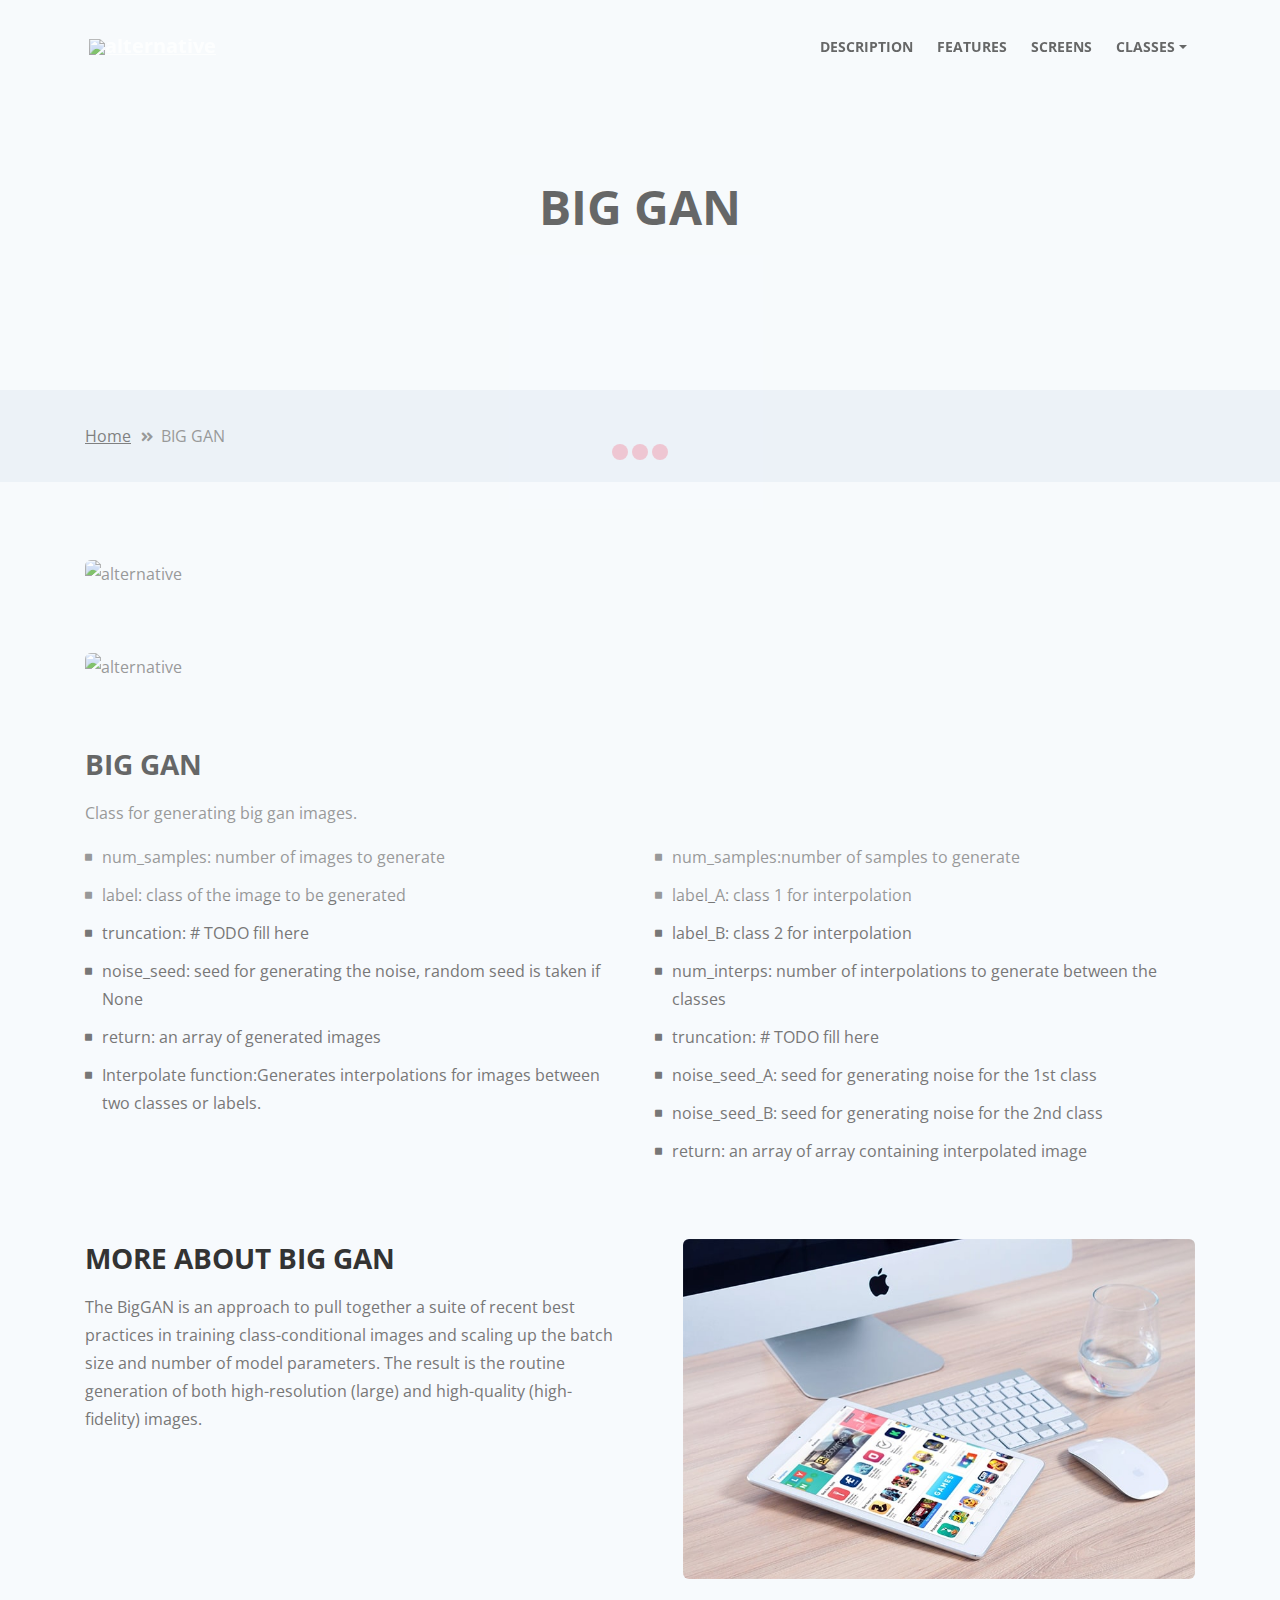
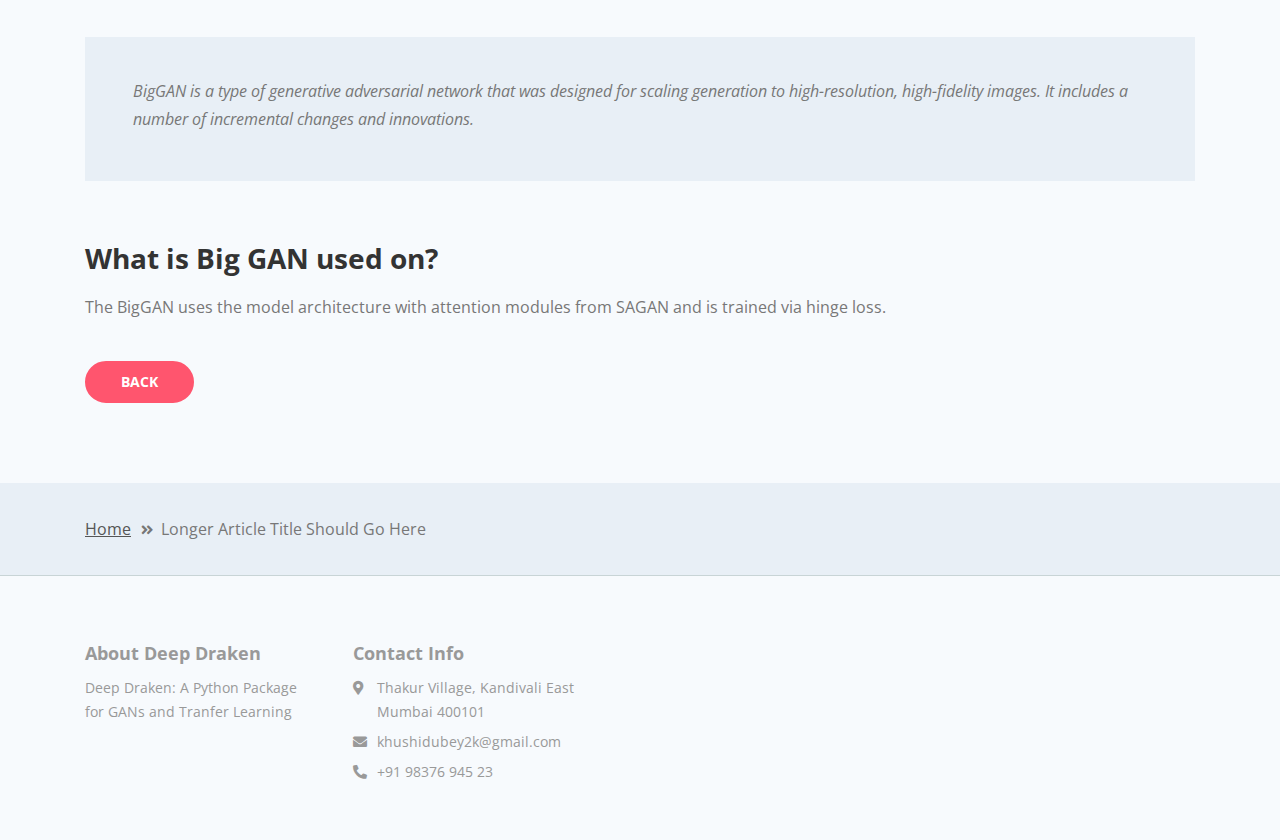
==== BIG GAN.html @ 8680c96c "Add files via upload" ====
<!DOCTYPE html>
<html lang="en">
<head>
    <meta charset="utf-8">
    <meta name="viewport" content="width=device-width, initial-scale=1, shrink-to-fit=no">
    
    <!-- SEO Meta Tags -->
    <meta name="description" content="Sync is a landing page HTML template built with Bootstrap 4 for presenting mobile apps to the online audience and for getting visitors to become users.">
    <meta name="author" content="Inovatik">

    <!-- OG Meta Tags to improve the way the post looks when you share the page on LinkedIn, Facebook, Google+ -->
	<meta property="og:site_name" content="" /> <!-- website name -->
	<meta property="og:site" content="" /> <!-- website link -->
	<meta property="og:title" content=""/> <!-- title shown in the actual shared post -->
	<meta property="og:description" content="" /> <!-- description shown in the actual shared post -->
	<meta property="og:image" content="" /> <!-- image link, make sure it's jpg -->
	<meta property="og:url" content="" /> <!-- where do you want your post to link to -->
	<meta property="og:type" content="article" />

    <!-- Webpage Title -->
    <title>BIG GAN</title>
    
    <!-- Styles -->
    <link href="https://fonts.googleapis.com/css?family=Open+Sans:400,400i,700&display=swap&subset=latin-ext" rel="stylesheet">
    <link href="css/bootstrap.css" rel="stylesheet">
    <link href="css/fontawesome-all.css" rel="stylesheet">
    <link href="css/swiper.css" rel="stylesheet">
	<link href="css/magnific-popup.css" rel="stylesheet">
    <link href="css/styles.css" rel="stylesheet">
	
	<!-- Favicon  -->
    <link rel="icon" href="images/favicon.png">
</head>
<body data-spy="scroll" data-target=".fixed-top">
    
    <!-- Preloader -->
	<div class="spinner-wrapper">
        <div class="spinner">
            <div class="bounce1"></div>
            <div class="bounce2"></div>
            <div class="bounce3"></div>
        </div>
    </div>
    <!-- end of preloader -->
    

    <!-- Navigation -->
    <nav class="navbar navbar-expand-lg navbar-dark navbar-custom fixed-top">
        <div class="container">
            <!-- Text Logo - Use this if you don't have a graphic logo -->
            <!-- <a class="navbar-brand logo-text page-scroll" href="index.html">Sync</a> -->

            <!-- Image Logo -->
            <a class="navbar-brand logo-image" href="index.html"><img src="C:\Users\Khushi Dubey\OneDrive\Desktop\DOCUMENTATION WEBSITE SAMPLE 1\images\logo.jpg" alt="alternative"></a> 
            
            <!-- Mobile Menu Toggle Button -->
            <button class="navbar-toggler" type="button" data-toggle="collapse" data-target="#navbarsExampleDefault" aria-controls="navbarsExampleDefault" aria-expanded="false" aria-label="Toggle navigation">
                <span class="navbar-toggler-awesome fas fa-bars"></span>
                <span class="navbar-toggler-awesome fas fa-times"></span>
            </button>
            <!-- end of mobile menu toggle button -->

            <div class="collapse navbar-collapse" id="navbarsExampleDefault">
                <ul class="navbar-nav ml-auto">
                    <li class="nav-item">
                        <a class="nav-link page-scroll" href="index.html#description">DESCRIPTION <span class="sr-only">(current)</span></a>
                    </li>
                    <li class="nav-item">
                        <a class="nav-link page-scroll" href="index.html#features">FEATURES</a>
                    </li>
                    <li class="nav-item">
                        <a class="nav-link page-scroll" href="index.html#screens">SCREENS</a>
                    </li>

                    <!-- Dropdown Menu -->          
                    <li class="nav-item dropdown">
                        <a class="nav-link dropdown-toggle page-scroll" id="navbarDropdown" role="button" aria-haspopup="true" aria-expanded="false">CLASSES</a>
                        <div class="dropdown-menu" aria-labelledby="navbarDropdown">
                             <a class="dropdown-item" href="BIG GAN.HTML"><span class="item-text">Big GAN </span></a>
                            <a class="dropdown-item" href="COMPARE GAN.html"><span class="item-text">Compare GAN </span></a>
                        
                            <a class="dropdown-item" href="DC GAN.html"><span class="item-text">DC GAN</span></a>
                            <div class="dropdown-divider"></div>
                            <div class="dropdown-divider"></div>
                           
                        </div>
                    </li>
                    <!-- end of dropdown menu -->

                </ul>
                
            </div>
        </div> <!-- end of container -->
    </nav> <!-- end of navbar -->
    <!-- end of navigation -->


    <!-- Header -->
    <header id="header" class="ex-header">
        <div class="container">
            <div class="row">
                <div class="col-md-12">
                    <h1>BIG GAN</h1>
                </div> <!-- end of col -->
            </div> <!-- end of row -->
        </div> <!-- end of container -->
    </header> <!-- end of ex-header -->
    <!-- end of header -->


    <!-- Breadcrumbs -->
    <div class="ex-basic-1">
        <div class="container">
            <div class="row">
                <div class="col-lg-12">
                    <div class="breadcrumbs">
                        <a href="index.html">Home</a><i class="fa fa-angle-double-right"></i><span>BIG GAN</span>
                    </div> <!-- end of breadcrumbs -->
                </div> <!-- end of col -->
            </div> <!-- end of row -->
        </div> <!-- end of container -->
    </div> <!-- end of ex-basic-1 -->
    <!-- end of breadcrumbs -->


    <!-- Privacy Content -->
    <div class="ex-basic-2">
        <div class="container">
            <div class="row">
                <div class="col-lg-12">
                    <div class="image-container-large">
                        <img class="img-fluid" src="C:\Users\Khushi Dubey\OneDrive\Desktop\DOCUMENTATION WEBSITE SAMPLE 1\images\BIG GAN SS 1.JPG" alt="alternative">
                    </div> <!-- end of image-container-large -->

                    <div class="image-container-large">
                        <img class="img-fluid" src="C:\Users\Khushi Dubey\OneDrive\Desktop\DOCUMENTATION WEBSITE SAMPLE 1\images\BIG GAN SS 2.JPG" alt="alternative">
                    </div> <!-- end of image-container-large -->

                    <div class="text-container">
                        <h3>BIG GAN</h3>
                        <p>Class for generating big gan images.</p>
                        
                        <div class="row">
                            <div class="col-md-6">
                                <ul class="list-unstyled li-space-lg">
                                    <li class="media">
                                        <i class="fas fa-square"></i>
                                        <div class="media-body">num_samples: number of images to generate</div>
                                    </li>
                                    <li class="media">
                                        <i class="fas fa-square"></i>
                                        <div class="media-body">label: class of the image to be generated</div>
                                    </li>
                                    <li class="media">
                                        <i class="fas fa-square"></i>
                                        <div class="media-body">truncation: # TODO fill here
</div>
                                    </li>
                                    <li class="media">
                                        <i class="fas fa-square"></i>
                                        <div class="media-body">noise_seed: seed for generating the noise, random seed is taken if None
</div>
                                    </li>
                                    <li class="media">
                                        <i class="fas fa-square"></i>
                                        <div class="media-body">return: an array of generated images
</div>
                                    </li>
                                    <li class="media">
                                        <i class="fas fa-square"></i>
                                        <div class="media-body">Interpolate function:Generates interpolations for images between two classes or labels.

</div>
                                    </li>
                                </ul>
                            </div> <!-- end of col -->

                            <div class="col-md-6">
                                <ul class="list-unstyled li-space-lg">
                                    <li class="media">
                                        <i class="fas fa-square"></i>
                                        <div class="media-body">num_samples:number of samples to generate
</div>
                                    </li>
                                    <li class="media">
                                        <i class="fas fa-square"></i>
                                        <div class="media-body">label_A: class 1 for interpolation</div>
                                    </li>
                                    <li class="media">
                                        <i class="fas fa-square"></i>
                                        <div class="media-body">label_B: class 2 for interpolation</div>
                                    </li>
                                    <li class="media">
                                        <i class="fas fa-square"></i>
                                        <div class="media-body">num_interps: number of interpolations to generate between the classes</div>
                                    </li>
                                    <li class="media">
                                        <i class="fas fa-square"></i>
                                        <div class="media-body">truncation: # TODO fill here</div>
                                    </li>

                                    <li class="media">
                                        <i class="fas fa-square"></i>
                                        <div class="media-body">noise_seed_A: seed for generating noise for the 1st class</div>
                                    </li>

                                    <li class="media">
                                        <i class="fas fa-square"></i>
                                        <div class="media-body">noise_seed_B: seed for generating noise for the 2nd class</div>
                                    </li>

                                    <li class="media">
                                        <i class="fas fa-square"></i>
                                        <div class="media-body">return: an array of array containing interpolated image
</div>
                                    </li>



                                </ul>
                            </div> <!-- end of col -->
                        </div> <!-- end of row -->
                    </div> <!-- end of text-container-->
                    
                    <div class="text-container">
                        <div class="row">
                            <div class="col-md-6">
                                <h3>MORE ABOUT BIG GAN</h3>
                                <p>The BigGAN is an approach to pull together a suite of recent best practices in training class-conditional images and scaling up the batch size and number of model parameters. The result is the routine generation of both high-resolution (large) and high-quality (high-fidelity) images.</p>
                                
                            </div> <!-- end of col -->
                            <div class="col-md-6">
                                <div class="image-container-small">
                                    <img class="img-fluid" src="images/article-details-small.jpg" alt="alternative">
                                </div> <!-- end of image-container-small -->
                            </div> <!-- end of col -->
                        </div> <!-- end of row -->
                    </div> <!-- end of text-container -->

                    <div class="text-container dark">
                        <p class="testimonial-text">BigGAN is a type of generative adversarial network that was designed for scaling generation to high-resolution, high-fidelity images. It includes a number of incremental changes and innovations.</p>
                    </div> <!-- end of text container -->

                    <div class="text-container last">
                        <h3>What is Big GAN used on?</h3>
					    <p>The BigGAN uses the model architecture with attention modules from SAGAN and is trained via hinge loss.</p>
                    </div> <!-- end of text-container -->
                    <a class="btn-solid-reg" href="index.html">BACK</a>
                </div> <!-- end of col-->
            </div> <!-- end of row -->
        </div> <!-- end of container -->
    </div> <!-- end of ex-basic-2 -->
    <!-- end of privacy content -->


    <!-- Breadcrumbs -->
    <div class="ex-basic-1">
        <div class="container">
            <div class="row">
                <div class="col-lg-12">
                    <div class="breadcrumbs">
                        <a href="index.html">Home</a><i class="fa fa-angle-double-right"></i><span>Longer Article Title Should Go Here</span>
                    </div> <!-- end of breadcrumbs -->
                </div> <!-- end of col -->
            </div> <!-- end of row -->
        </div> <!-- end of container -->
    </div> <!-- end of ex-basic-1 -->
    <!-- end of breadcrumbs -->

    
<!-- Footer -->
    <div class="footer">
        <div class="container">
            <div class="row">
                <div class="col-lg-12">
                    <div class="footer-col first">
                        <h5>About Deep Draken</h5>
                        <p class="p-small">Deep Draken: A Python Package for GANs and Tranfer Learning</p>
                    </div> <!-- end of footer-col -->
                    <div class="footer-col second">
                        <h5>Contact Info</h5>
                        <ul class="list-unstyled li-space-lg p-small">
                            <li class="media">
                                <i class="fas fa-map-marker-alt"></i>
                                <div class="media-body">Thakur Village, Kandivali East Mumbai 400101</div>
                            </li>
                            <li class="media">
                                <i class="fas fa-envelope"></i>
                                <div class="media-body"><a href="#your-link">khushidubey2k@gmail.com</a></div>
                            </li>
                            <li class="media">
                                <i class="fas fa-phone-alt"></i>
                                <div class="media-body"><a href="#your-link">+91 98376 945 23</a></div>
                            </li>
                        </ul>
                    </div> <!-- end of footer-col -->
                    
                    
    


        
    <!-- Scripts -->
    <script src="js/jquery.min.js"></script> <!-- jQuery for Bootstrap's JavaScript plugins -->
    <script src="js/popper.min.js"></script> <!-- Popper tooltip library for Bootstrap -->
    <script src="js/bootstrap.min.js"></script> <!-- Bootstrap framework -->
    <script src="js/jquery.easing.min.js"></script> <!-- jQuery Easing for smooth scrolling between anchors -->
    <script src="js/swiper.min.js"></script> <!-- Swiper for image and text sliders -->
    <script src="js/jquery.magnific-popup.js"></script> <!-- Magnific Popup for lightboxes -->
    <script src="js/validator.min.js"></script> <!-- Validator.js - Bootstrap plugin that validates forms -->
    <script src="js/scripts.js"></script> <!-- Custom scripts -->
</body>
</html>
---- css/styles.css ----
/* Template: Sync - Free Mobile App Landing Page HTML Template
   Author: Inovatik
   Created: Dec 2019
   Description: Master CSS file
*/

/*****************************************
Table Of Contents:

01. General Styles
02. Preloader
03. Navigation
04. Header
05. Small Features
06. Description 1
07. Description 1 Details Lightbox
08. Description 2
09. Features
10. Screenshots
11. Testimonials
12. Statistics
13. Download
14. Footer
15. Copyright
16. Back To Top Button
17. Extra Pages
18. Media Queries
******************************************/

/*****************************************
Colors:
- Backgrounds - light gray #f7fafd
- Backgrounds - gray #e8eff6
- Buttons - red #ff556e
- Headings text, navbar links - black #333
- Body text - dark gray #777
******************************************/


/******************************/
/*     01. General Styles     */
/******************************/
body,
html {
    width: 100%;
	height: 100%;
}

body, p {
	color: #777; 
	font: 400 1rem/1.75rem "Open Sans", sans-serif;
}

.p-large {
	font: 400 1.125rem/1.875rem "Open Sans", sans-serif;
}

.p-small {
	font: 400 0.875rem/1.5rem "Open Sans", sans-serif;
}

.p-heading {
	margin-bottom: 4rem;
	text-align: center;
}

h1 {
	color: #333;
	font: 700 2.625rem/3.375rem "Open Sans", sans-serif;
}

h2 {
	color: #333;
	font: 700 2.125rem/2.75rem "Open Sans", sans-serif;
}

h3 {
	color: #333;
	font: 700 1.75rem/2.375rem "Open Sans", sans-serif;
}

h4 {
	color: #333;
	font: 700 1.25rem/1.75rem "Open Sans", sans-serif;
}

h5 {
	color: #333;
	font: 700 1.125rem/1.625rem "Open Sans", sans-serif;
}

h6 {
	color: #333;
	font: 700 1rem/1.5rem "Open Sans", sans-serif;
}

.testimonial-text {
	font-style: italic;
}

.testimonial-author {
	font-weight: 700;
	font-size: 1rem;
	line-height: 1.5rem;
}

.li-space-lg li {
	margin-bottom: 0.625rem;
}

a {
	color: #555;
	text-decoration: underline;
}

a:hover {
	color: #555;
	text-decoration: underline;
}

a.red {
	color: #ff556e;
}

.btn-solid-reg {
	display: inline-block;
	padding: 1.1875rem 2.125rem 1.1875rem 2.125rem;
	border: 0.125rem solid #ff556e;
	border-radius: 2rem;
	background-color: #ff556e;
	color: #fff;
	font: 700 0.875rem/0 "Open Sans", sans-serif;
	text-decoration: none;
	transition: all 0.2s;
}

.btn-solid-reg:hover {
	border: 0.125rem solid #ff556e;
	background-color: transparent;
	color: #ff556e;
	text-decoration: none;
}

.btn-solid-lg {
	display: inline-block;
	padding: 1.5rem 2.375rem 1.5rem 2.375rem;
	border: 0.125rem solid #ff556e;
	border-radius: 2rem;
	background-color: #ff556e;
	color: #fff;
	font: 700 0.875rem/0 "Open Sans", sans-serif;
	text-decoration: none;
	transition: all 0.2s;
}

.btn-solid-lg:hover {
	border: 0.125rem solid #ff556e;
	background-color: transparent;
	color: #ff556e;
	text-decoration: none;
}

.btn-solid-lg .fab {
	margin-right: 0.5rem;
	font-size: 1.25rem;
	line-height: 0;
	vertical-align: top;
}

.btn-solid-lg .fab.fa-google-play {
	font-size: 1rem;
}

.btn-outline-reg {
	display: inline-block;
	padding: 1.1875rem 2.125rem 1.1875rem 2.125rem;
	border: 0.125rem solid #333;
	border-radius: 2rem;
	background-color: transparent;
	color: #333;
	font: 700 0.875rem/0 "Open Sans", sans-serif;
	text-decoration: none;
	transition: all 0.2s;
}

.btn-outline-reg:hover {
	border: 0.125rem solid #333;
	background-color: #333;
	color: #fff;
	text-decoration: none;
}

.btn-outline-lg {
	display: inline-block;
	padding: 1.5rem 2.375rem 1.5rem 2.375rem;
	border: 0.125rem solid #333;
	border-radius: 2rem;
	background-color: transparent;
	color: #333;
	font: 700 0.875rem/0 "Open Sans", sans-serif;
	text-decoration: none;
	transition: all 0.2s;
}

.btn-outline-lg:hover {
	border: 0.125rem solid #333;
	background-color: #333;
	color: #fff;
	text-decoration: none;
}

.btn-outline-sm {
	display: inline-block;
	padding: 1rem 1.5rem 1rem 1.5rem;
	border: 0.125rem solid #333;
	border-radius: 2rem;
	background-color: transparent;
	color: #333;
	font: 700 0.875rem/0 "Open Sans", sans-serif;
	text-decoration: none;
	transition: all 0.2s;
}

.btn-outline-sm:hover {
	border: 0.125rem solid #333;
	background-color: #333;
	color: #fff;
	text-decoration: none;
}

.form-group {
	position: relative;
	margin-bottom: 1.25rem;
}

.form-group.has-error.has-danger {
	margin-bottom: 0.625rem;
}

.form-group.has-error.has-danger .help-block.with-errors ul {
	margin-top: 0.375rem;
}

.label-control {
	position: absolute;
	top: 0.87rem;
	left: 1.375rem;
	color: #777;
	opacity: 1;
	font: 400 0.875rem/1.375rem "Open Sans", sans-serif;
	cursor: text;
	transition: all 0.2s ease;
}

/* IE10+ hack to solve lower label text position compared to the rest of the browsers */
@media screen and (-ms-high-contrast: active), screen and (-ms-high-contrast: none) {  
	.label-control {
		top: 0.9375rem;
	}
}

.form-control-input:focus + .label-control,
.form-control-input.notEmpty + .label-control,
.form-control-textarea:focus + .label-control,
.form-control-textarea.notEmpty + .label-control {
	top: 0.125rem;
	opacity: 1;
	font-size: 0.75rem;
	font-weight: 700;
}

.form-control-input,
.form-control-select {
	display: block; /* needed for proper display of the label in Firefox, IE, Edge */
	width: 100%;
	padding-top: 1.0625rem;
	padding-bottom: 0.0625rem;
	padding-left: 1.3125rem;
	border: 1px solid #c4d8dc;
	border-radius: 0.25rem;
	background-color: #fff;
	color: #777;
	font: 400 0.875rem/1.875rem "Open Sans", sans-serif;
	transition: all 0.2s;
	-webkit-appearance: none; /* removes inner shadow on form inputs on ios safari */
}

.form-control-select {
	padding-top: 0.5rem;
	padding-bottom: 0.5rem;
	height: 3rem;
}

/* IE10+ hack to solve lower label text position compared to the rest of the browsers */
@media screen and (-ms-high-contrast: active), screen and (-ms-high-contrast: none) {  
	.form-control-input {
		padding-top: 1.25rem;
		padding-bottom: 0.75rem;
		line-height: 1.75rem;
	}

	.form-control-select {
		padding-top: 0.875rem;
		padding-bottom: 0.75rem;
		height: 3.125rem;
		line-height: 2.125rem;
	}
}

select {
    /* you should keep these first rules in place to maintain cross-browser behavior */
    -webkit-appearance: none;
	-moz-appearance: none;
	-ms-appearance: none;
    -o-appearance: none;
    appearance: none;
    background-image: url('../images/down-arrow.png');
    background-position: 96% 50%;
    background-repeat: no-repeat;
    outline: none;
}

select::-ms-expand {
    display: none; /* removes the ugly default down arrow on select form field in IE11 */
}

.form-control-textarea {
	display: block; /* used to eliminate a bottom gap difference between Chrome and IE/FF */
	width: 100%;
	height: 8rem; /* used instead of html rows to normalize height between Chrome and IE/FF */
	padding-top: 1.25rem;
	padding-left: 1.3125rem;
	border: 1px solid #c4d8dc;
	border-radius: 0.25rem;
	background-color: #fff;
	color: #777;
	font: 400 0.875rem/1.75rem "Open Sans", sans-serif;
	transition: all 0.2s;
}

.form-control-input:focus,
.form-control-select:focus,
.form-control-textarea:focus {
	border: 1px solid #a1a1a1;
	outline: none; /* Removes blue border on focus */
}

.form-control-input:hover,
.form-control-select:hover,
.form-control-textarea:hover {
	border: 1px solid #a1a1a1;
}

input[type='checkbox'] {
	vertical-align: -10%;
	margin-right: 0.5rem;
}

/* IE10+ hack to raise checkbox field position compared to the rest of the browsers */
@media screen and (-ms-high-contrast: active), screen and (-ms-high-contrast: none) {  
	input[type='checkbox'] {
		vertical-align: -9%;
	}
}

.form-control-submit-button {
	display: inline-block;
	width: 100%;
	height: 3.125rem;
	border: 0.125rem solid #ff556e;
	border-radius: 1.5rem;
	background-color: #ff556e;
	color: #fff;
	font: 700 0.875rem/0 "Open Sans", sans-serif;
	cursor: pointer;
	transition: all 0.2s;
}

.form-control-submit-button:hover {
	border: 0.125rem solid #ff556e;
	background-color: transparent;
	color: #ff556e;
}

/* Form Success And Error Message Formatting */
#pmsgSubmit.h3.text-center.tada.animated,
#pmsgSubmit.h3.text-center {
	display: block;
	margin-bottom: 0;
	color: #ff556e;
	font-weight: 400;
	font-size: 1.125rem;
	line-height: 1rem;
}

.help-block.with-errors .list-unstyled {
	font-size: 0.75rem;
	line-height: 1.125rem;
	text-align: left;
}

.help-block.with-errors ul {
	margin-bottom: 0;
}
/* end of form success and error message formatting */

/* Form Success And Error Message Animation - Animate.css */
@-webkit-keyframes tada {
	from {
		-webkit-transform: scale3d(1, 1, 1);
		-ms-transform: scale3d(1, 1, 1);
		transform: scale3d(1, 1, 1);
	}
	10%, 20% {
		-webkit-transform: scale3d(.9, .9, .9) rotate3d(0, 0, 1, -3deg);
		-ms-transform: scale3d(.9, .9, .9) rotate3d(0, 0, 1, -3deg);
		transform: scale3d(.9, .9, .9) rotate3d(0, 0, 1, -3deg);
	}
	30%, 50%, 70%, 90% {
		-webkit-transform: scale3d(1.1, 1.1, 1.1) rotate3d(0, 0, 1, 3deg);
		-ms-transform: scale3d(1.1, 1.1, 1.1) rotate3d(0, 0, 1, 3deg);
		transform: scale3d(1.1, 1.1, 1.1) rotate3d(0, 0, 1, 3deg);
	}
	40%, 60%, 80% {
		-webkit-transform: scale3d(1.1, 1.1, 1.1) rotate3d(0, 0, 1, -3deg);
		-ms-transform: scale3d(1.1, 1.1, 1.1) rotate3d(0, 0, 1, -3deg);
		transform: scale3d(1.1, 1.1, 1.1) rotate3d(0, 0, 1, -3deg);
	}
	to {
		-webkit-transform: scale3d(1, 1, 1);
		-ms-transform: scale3d(1, 1, 1);
		transform: scale3d(1, 1, 1);
	}
}

@keyframes tada {
	from {
		-webkit-transform: scale3d(1, 1, 1);
		-ms-transform: scale3d(1, 1, 1);
		transform: scale3d(1, 1, 1);
	}
	10%, 20% {
		-webkit-transform: scale3d(.9, .9, .9) rotate3d(0, 0, 1, -3deg);
		-ms-transform: scale3d(.9, .9, .9) rotate3d(0, 0, 1, -3deg);
		transform: scale3d(.9, .9, .9) rotate3d(0, 0, 1, -3deg);
	}
	30%, 50%, 70%, 90% {
		-webkit-transform: scale3d(1.1, 1.1, 1.1) rotate3d(0, 0, 1, 3deg);
		-ms-transform: scale3d(1.1, 1.1, 1.1) rotate3d(0, 0, 1, 3deg);
		transform: scale3d(1.1, 1.1, 1.1) rotate3d(0, 0, 1, 3deg);
	}
	40%, 60%, 80% {
		-webkit-transform: scale3d(1.1, 1.1, 1.1) rotate3d(0, 0, 1, -3deg);
		-ms-transform: scale3d(1.1, 1.1, 1.1) rotate3d(0, 0, 1, -3deg);
		transform: scale3d(1.1, 1.1, 1.1) rotate3d(0, 0, 1, -3deg);
	}
	to {
		-webkit-transform: scale3d(1, 1, 1);
		-ms-transform: scale3d(1, 1, 1);
		transform: scale3d(1, 1, 1);
	}
}

.tada {
	-webkit-animation-name: tada;
	animation-name: tada;
}

.animated {
	-webkit-animation-duration: 1s;
	animation-duration: 1s;
	-webkit-animation-fill-mode: both;
	animation-fill-mode: both;
}
/* end of form success and error message animation - Animate.css */

/* Fade-move Animation For Details Lightbox - Magnific Popup */
/* at start */
.my-mfp-slide-bottom .zoom-anim-dialog {
	opacity: 0;
	transition: all 0.2s ease-out;
	-webkit-transform: translateY(-1.25rem) perspective(37.5rem) rotateX(10deg);
	-ms-transform: translateY(-1.25rem) perspective(37.5rem) rotateX(10deg);
	transform: translateY(-1.25rem) perspective(37.5rem) rotateX(10deg);
}

/* animate in */
.my-mfp-slide-bottom.mfp-ready .zoom-anim-dialog {
	opacity: 1;
	-webkit-transform: translateY(0) perspective(37.5rem) rotateX(0); 
	-ms-transform: translateY(0) perspective(37.5rem) rotateX(0); 
	transform: translateY(0) perspective(37.5rem) rotateX(0); 
}

/* animate out */
.my-mfp-slide-bottom.mfp-removing .zoom-anim-dialog {
	opacity: 0;
	-webkit-transform: translateY(-0.625rem) perspective(37.5rem) rotateX(10deg); 
	-ms-transform: translateY(-0.625rem) perspective(37.5rem) rotateX(10deg); 
	transform: translateY(-0.625rem) perspective(37.5rem) rotateX(10deg); 
}

/* dark overlay, start state */
.my-mfp-slide-bottom.mfp-bg {
	opacity: 0;
	transition: opacity 0.2s ease-out;
}

/* animate in */
.my-mfp-slide-bottom.mfp-ready.mfp-bg {
	opacity: 0.8;
}
/* animate out */
.my-mfp-slide-bottom.mfp-removing.mfp-bg {
	opacity: 0;
}
/* end of fade-move animation for details lightbox - magnific popup */

/* Fade Animation For Image Lightbox - Magnific Popup */
@-webkit-keyframes fadeIn {
	from {
		opacity: 0;
	}
	to {
		opacity: 1;
	}
}

@keyframes fadeIn {
	from {
		opacity: 0;
	}
	to {
		opacity: 1;
	}
}

.fadeIn {
	-webkit-animation: fadeIn 0.6s;
	animation: fadeIn 0.6s;
}

@-webkit-keyframes fadeOut {
	from {
		opacity: 1;
	}
	to {
		opacity: 0;
	}
}

@keyframes fadeOut {
	from {
		opacity: 1;
	}
	to {
		opacity: 0;
	}
}

.fadeOut {
	-webkit-animation: fadeOut 0.8s;
	animation: fadeOut 0.8s;
}
/* end of fade animation for details lightbox - magnific popup */


/*************************/
/*     02. Preloader     */
/*************************/
.spinner-wrapper {
	position: fixed;
	z-index: 999999;
	top: 0;
	right: 0;
	bottom: 0;
	left: 0;
	background: #f7fafd;
}

.spinner {
	position: absolute;
	top: 50%; /* centers the loading animation vertically one the screen */
	left: 50%; /* centers the loading animation horizontally one the screen */
	width: 3.75rem;
	height: 1.25rem;
	margin: -0.625rem 0 0 -1.875rem; /* is width and height divided by two */ 
	text-align: center;
}

.spinner > div {
	display: inline-block;
	width: 1rem;
	height: 1rem;
	border-radius: 100%;
	background-color: #ff556e;
	-webkit-animation: sk-bouncedelay 1.4s infinite ease-in-out both;
	animation: sk-bouncedelay 1.4s infinite ease-in-out both;
}

.spinner .bounce1 {
	-webkit-animation-delay: -0.32s;
	animation-delay: -0.32s;
}

.spinner .bounce2 {
	-webkit-animation-delay: -0.16s;
	animation-delay: -0.16s;
}

@-webkit-keyframes sk-bouncedelay {
	0%, 80%, 100% { -webkit-transform: scale(0); }
	40% { -webkit-transform: scale(1.0); }
}

@keyframes sk-bouncedelay {
	0%, 80%, 100% { 
		-webkit-transform: scale(0);
		-ms-transform: scale(0);
		transform: scale(0);
	} 40% { 
		-webkit-transform: scale(1.0);
		-ms-transform: scale(1.0);
		transform: scale(1.0);
	}
}


/**************************/
/*     03. Navigation     */
/**************************/
.navbar-custom {
	background-color: #f7fafd;
	box-shadow: 0 0.0625rem 0.375rem 0 rgba(0, 0, 0, 0.1);
	font: 700 0.875rem/0.875rem "Open Sans", sans-serif;
	transition: all 0.2s;
}

.navbar-custom .navbar-brand.logo-image img {
    width: 6.6875rem;
	height: 6.25rem;
}

.navbar-custom .navbar-brand.logo-text {
	font: 700 2rem/1rem "Open Sans", sans-serif;
	color: #333;
	text-decoration: none;
}

.navbar-custom .navbar-nav {
	margin-top: 0.75rem;
	margin-bottom: 0.5rem;
}

.navbar-custom .nav-item .nav-link {
	padding: 0.625rem 0.75rem;
	color: #333;
	text-decoration: none;
	transition: all 0.2s ease;
}

.navbar-custom .nav-item .nav-link:hover,
.navbar-custom .nav-item .nav-link.active {
	color: #ff556e;
}

/* Dropdown Menu */
.navbar-custom .dropdown:hover > .dropdown-menu {
	display: block; /* this makes the dropdown menu stay open while hovering it */
	min-width: auto;
	animation: fadeDropdown 0.2s; /* required for the fade animation */
}

@keyframes fadeDropdown {
    0% {
        opacity: 0;
    }

    100% {
        opacity: 1;
    }
}

.navbar-custom .dropdown-toggle {
	cursor: default;
}

.navbar-custom .dropdown-toggle:focus { /* removes dropdown outline on focus */
	outline: 0;
}

.navbar-custom .dropdown-menu {
	margin-top: 0;
	border: none;
	border-radius: 0.25rem;
	background-color: #f7fafd;
}

.navbar-custom .dropdown-item {
	color: #333;
	text-decoration: none;
}

.navbar-custom .dropdown-item:hover {
	background-color: #f7fafd;
}

.navbar-custom .dropdown-item .item-text {
	font: 700 0.875rem/0.875rem "Open Sans", sans-serif;
}

.navbar-custom .dropdown-item:hover .item-text {
	color: #ff556e;
}

.navbar-custom .dropdown-divider {
	width: 100%;
	height: 1px;
	margin: 0.75rem auto 0.725rem auto;
	border: none;
	background-color: #c4d8dc;
	opacity: 0.2;
}
/* end of dropdown menu */

.navbar-custom .nav-item .btn-outline-sm {
	margin-top: 0.125rem;
	margin-bottom: 1.375rem;
	margin-left: 0.5rem;
	border: 0.125rem solid #ff556e;
	color: #ff556e;
}

.navbar-custom .nav-item .btn-outline-sm:hover {
	border: 0.125rem solid #ff556e;
	background-color: #ff556e;
	color: #fff;
}

.navbar-custom .navbar-toggler {
	padding: 0;
	border: none;
	color: #333;
	font-size: 2rem;
}

.navbar-custom button[aria-expanded='false'] .navbar-toggler-awesome.fas.fa-times{
	display: none;
}

.navbar-custom button[aria-expanded='false'] .navbar-toggler-awesome.fas.fa-bars{
	display: inline-block;
}

.navbar-custom button[aria-expanded='true'] .navbar-toggler-awesome.fas.fa-bars{
	display: none;
}

.navbar-custom button[aria-expanded='true'] .navbar-toggler-awesome.fas.fa-times{
	display: inline-block;
	margin-right: 0.125rem;
}


/*********************/
/*    04. Header     */
/*********************/
.header {
	position: relative;
	overflow: hidden;
	padding-top: 8rem;
	padding-bottom: 3rem;
	background-color: #f7fafd;
	text-align: center;
}

.header .text-container {
	margin-bottom: 3rem;
}

.header h1 {
	margin-bottom: 1rem;
}

.header .p-heading {
	margin-bottom: 2rem;
}

.header .btn-solid-lg {
	margin-right: 0.5rem;
	margin-bottom: 1.125rem;
	margin-left: 0.5rem;
}

.header .deco-white-circle-1,
.header .deco-white-circle-2,
.header .deco-blue-circle,
.header .deco-yellow-circle,
.header .deco-green-diamond {
	display: none;
}


/******************************/
/*     05. Small Features     */
/******************************/
.cards-1 {
	padding-top: 1rem;
	padding-bottom: 2rem;
	background-color: #f7fafd;
	text-align: center;
}

.cards-1 .card {
	max-width: 11rem;
	margin-right: auto;
	margin-bottom: 3rem;
	margin-left: auto;
	padding: 0;
	border: none;
	background-color: transparent;
}

.cards-1 .card-image {
	width: 7.5rem;
	height: 7.5rem;
	margin-right: auto;
	margin-bottom: 1.5rem;
	margin-left: auto;
	border-radius: 50%;
	background-color: #ebe7fa;
}

.cards-1 .card-image .fas {
	color: #aa7eec;
	font-size: 3.25rem;
	line-height: 7.5rem;
}

.cards-1 .card-image.green {
	background-color: #daf4ef;
}

.cards-1 .card-image.green .fas {
	color: #19ca94;
}

.cards-1 .card-image.red {
	background-color: #f8e5ea;
}

.cards-1 .card-image.red .fas {
	color: #ff556e;
}

.cards-1 .card-image.yellow {
	background-color: #f8f1de;
}

.cards-1 .card-image.yellow .fas {
	color: #ffb30f;
}

.cards-1 .card-image.blue {
	background-color: #e1f2fa;
}

.cards-1 .card-image.blue .fas {
	color: #50b9e8;
}

.cards-1 .card-body {
	padding: 0;
}

.cards-1 .card-title {
	margin-bottom: 0.5rem;
}


/*****************************/
/*     06. Description 1     */
/*****************************/
.basic-1 {
	padding-top: 3rem;
	padding-bottom: 8rem;
	background-color: #f7fafd;
}

.basic-1 .image-container {
	margin-bottom: 5rem;
}

.basic-1 h2 {
	margin-bottom: 1.5rem;
}

.basic-1 .list-unstyled {
	margin-bottom: 1.75rem;
}

.basic-1 .list-unstyled .fas {
	color: #777;
	font-size: 0.5rem;
	line-height: 1.75rem;
}

.basic-1 .list-unstyled .media-body {
	margin-left: 0.5rem;
}


/**********************************************/
/*     07. Description 1 Details Lightbox     */
/**********************************************/
.lightbox-basic {
	position: relative;
	max-width: 71.875rem;
	margin: 2.5rem auto;
	padding: 3rem 1rem;
	background-color: #fff;
	text-align: left;
}

.lightbox-basic .image-container {
	margin-bottom: 3rem;
	text-align: center;
}

.lightbox-basic h3 {
	margin-bottom: 0.5rem;
}

.lightbox-basic hr {
	width: 2.75rem;
	margin-top: 0.125rem;
	margin-bottom: 1rem;
	margin-left: 0;
	border-top: 0.125rem solid #e0e0e0;
}

.lightbox-basic h4 {
	margin-top: 1.75rem;
	margin-bottom: 0.625rem;
}

.lightbox-basic .list-unstyled {
	margin-bottom: 1.5rem;
}

.lightbox-basic .list-unstyled .far {
	color: #19ca94;
	font-size: 1.125rem;
	line-height: 1.75rem;
}

.lightbox-basic .list-unstyled .media-body {
	margin-left: 0.625rem;
}

.lightbox-basic .list-unstyled {
	margin-bottom: 1.5rem;
}

/* Action Button */
.lightbox-basic .btn-solid-reg.mfp-close {
	position: relative;
	width: auto;
	height: auto;
	color: #fff;
	opacity: 1;
}

.lightbox-basic .btn-solid-reg.mfp-close:hover {
	color: #ff556e;
}
/* end of action Button */

/* Back Button */
.lightbox-basic .btn-outline-reg.mfp-close.as-button {
	position: relative;
	display: inline-block;
	width: auto;
	height: auto;
	margin-left: 0.375rem;
	padding: 1.25rem 2.25rem 1.25rem 2.25rem;
	border: 0.125rem solid #333;
	color: #333;
	opacity: 1;
}

.lightbox-basic .btn-outline-reg.mfp-close.as-button:hover {
	color: #fff;
}
/* end of back button */

/* Close X Button */
.lightbox-basic button.mfp-close.x-button {
	position: absolute;
	top: -0.125rem;
	right: -0.125rem;
	width: 2.75rem;
	height: 2.75rem;
	color: #555;
}
/* end of close x button */


/****************************/
/*     08. Description 2    */
/****************************/
.tabs {
	padding-top: 8rem;
	padding-bottom: 8rem;
	background-color: #e8eff6;
}

.tabs .tabs-container {
	margin-bottom: 5rem;
}

.tabs .nav-tabs {
	margin-bottom: 1.125rem;
	border: none;
}

.tabs .nav-item {
	width: 100%;
	margin-bottom: 0.75rem;
	text-align: center;
}

.tabs .nav-link {
	padding: 0.5rem 1.5rem;
	border-radius: 0;
	background-color: #f7fafd;
	color: #777;
	font-weight: 700;
	font-size: 1.125rem;
	text-decoration: none;
	transition: all 0.2s ease;
}

.tabs .nav-link.active {
	background-color: #9a67e7;
	color: #fff;
}

.tabs .nav-link:hover {
	background-color: #9a67e7;
	color: #fff;
}

.tabs .nav-link .fas,
.tabs .nav-link .far {
	margin-right: 0.375rem;
}

.tabs .li-space-lg li {
	margin-bottom: 0.875rem;
}

.tabs .list-unstyled .fas,
.tabs .list-unstyled .far {
	color: #19ca94;
	font-size: 1.125rem;
	line-height: 1.75rem;
}

.tabs .list-unstyled .media-body {
	margin-left: 0.625rem;
}

.tabs #tab-1 .list-unstyled {
	margin-bottom: 1.5rem;
}

.tabs #tab-1 .btn-solid-reg {
	margin-right: 0.5rem;
}


/************************/
/*     09. Features     */
/************************/
.basic-2 {
	padding-top: 7rem;
	padding-bottom: 5rem;
	background-color: #f7fafd;
}

.basic-2 h2 {
	margin-bottom: 0.875rem;
	text-align: center;
}

.basic-2 .li-space-lg li {
	margin-bottom: 1.375rem;
}

.basic-2 .li-space-lg.first li:last-of-type  {
	margin-bottom: 4rem;
}

.basic-2 .fa-stack {
	width: 2em;
	margin-right: 0.625rem;
	font-size: 1.25rem;
}

.basic-2 .fa-stack-2x {
	color: #aa7eec;
}

.basic-2 .fa-stack-2x.green {
	color: #19ca94;
}

.basic-2 .fa-stack-2x.red {
	color: #ff556e;
}

.basic-2 .fa-stack-2x.yellow {
	color: #ffb30f;
}

.basic-2 .fa-stack-2x.blue {
	color: #50b9e8;
}

.basic-2 .fa-stack-1x {
	color: #fff;
}

.basic-2 .media-body h4 {
	margin-bottom: 0.25rem;
}

.basic-2 img {
	display: block;
	width: 100%;
	max-width: 20rem;
	margin-right: auto;
	margin-bottom: 5rem;
	margin-left: auto;
}


/***************************/
/*     10. Screenshots     */
/***************************/
.slider {
	padding-top: 8rem;
	padding-bottom: 8rem;
	background-color: #e8eff6;
}

.slider .slider-container {
	position: relative;
}

.slider .swiper-container {
	position: static;
	width: 90%;
	text-align: center;
}

.slider .swiper-button-prev,
.slider .swiper-button-next {
	top: 50%;
	width: 1.125rem;
}

.slider .swiper-button-prev:focus,
.slider .swiper-button-next:focus {
	/* even if you can't see it chrome you can see it on mobile device */
	outline: none;
}

.slider .swiper-button-prev {
	left: -0.5rem;
	background-image: url("data:image/svg+xml;charset=utf-8,%3Csvg%20xmlns%3D'http%3A%2F%2Fwww.w3.org%2F2000%2Fsvg'%20viewBox%3D'0%200%2028%2044'%3E%3Cpath%20d%3D'M0%2C22L22%2C0l2.1%2C2.1L4.2%2C22l19.9%2C19.9L22%2C44L0%2C22L0%2C22L0%2C22z'%20fill%3D'%23777777'%2F%3E%3C%2Fsvg%3E");
	background-size: 1.125rem 1.75rem;
}

.slider .swiper-button-next {
	right: -0.5rem;
	background-image: url("data:image/svg+xml;charset=utf-8,%3Csvg%20xmlns%3D'http%3A%2F%2Fwww.w3.org%2F2000%2Fsvg'%20viewBox%3D'0%200%2028%2044'%3E%3Cpath%20d%3D'M27%2C22L27%2C22L5%2C44l-2.1-2.1L22.8%2C22L2.9%2C2.1L5%2C0L27%2C22L27%2C22z'%20fill%3D'%23777777'%2F%3E%3C%2Fsvg%3E");
	background-size: 1.125rem 1.75rem;
}


/****************************/
/*     11. Testimonials     */
/****************************/
.cards-2 {
	padding-top: 7rem;
	padding-bottom: 3rem;
	background-color: #f7fafd;
	text-align: center;
}

.cards-2 h2 {
	margin-bottom: 3.25rem;
}

.cards-2 .card {
	max-width: 22rem;
	margin-right: auto;
	margin-bottom: 4.75rem;
	margin-left: auto;
	border: 0;
	background-color: transparent;
}

.cards-2 .fa-star {
	margin-right: 0.25rem;
	color: #ffb30f;
	font-size: 1.375rem;
}

.cards-2 .testimonial-line {
	width: 3rem;
	margin-bottom: 1rem;
	border-top: 0.125rem solid #e0e0e0;
}

.cards-2 .card-body {
	padding: 0;
}

.cards-2 .testimonial-text {
	margin-bottom: 0.625rem;
}

.cards-2 .testimonial-author {
	color: #333;
}

.cards-2 .image-container {
	margin-bottom: 5.25rem;
	padding: 2.5rem 2rem 0 2rem;
	border-radius: 0.5rem;
	background-color: #fff;
}

.cards-2 .image-container img {
	margin-right: 1rem;
	margin-bottom: 2.5rem;
	margin-left: 1rem;
}


/**************************/
/*     12. Statistics     */
/**************************/
.counter {
	padding-top: 8rem;
	padding-bottom: 5rem;
	background-color: #e8eff6;
	text-align: center;
}

.counter #counter {
	margin-bottom: 0.75rem;
}

.counter #counter .cell {
	display: inline-block;
	width: 6.25rem;
	margin-right: 1.5rem;
	margin-bottom: 2rem;
	margin-left: 1.5rem;
	vertical-align: top;
}

.counter #counter .fas {
	margin-bottom: 0.875rem;
	font-size: 2.5rem;
	color: #aa7eec;
}

.counter #counter .fas.green {
	color: #19ca94;
}

.counter #counter .fas.red {
	color: #ff556e;
}

.counter #counter .fas.yellow {
	color: #ffb30f;
}

.counter #counter .fas.blue {
	color: #50b9e8;
}

.counter #counter .counter-value {
	color: #333;
	font-weight: 700;
	font-size: 3.5rem;
	line-height: 4.25rem;
	vertical-align: middle;
}

.counter #counter .counter-info {
	margin-bottom: 0;
	vertical-align: middle;
}


/************************/
/*     13. Download     */
/************************/
.basic-3 {
	position: relative;
	overflow: hidden;
	padding-top: 8rem;
	padding-bottom: 8rem;
	background-color: #f7fafd;
	text-align: center;
}

.basic-3 .image-container {
	margin-bottom: 2rem;
}

.basic-3 .p-large {
	margin-bottom: 1.75rem;
}

.basic-3 .btn-solid-lg {
	margin-right: 0.5rem;
	margin-bottom: 1.125rem;
	margin-left: 0.5rem;
}

.basic-3 .deco-white-circle-1,
.basic-3 .deco-white-circle-2,
.basic-3 .deco-blue-circle,
.basic-3 .deco-yellow-circle,
.basic-3 .deco-green-diamond {
	display: none;
}



/**********************/
/*     14. Footer     */
/**********************/
.footer {
	padding-top: 4rem;
	padding-bottom: 1rem;
	border-top: 1px solid #c8d4d6;
	background-color: #f7fafd;
}

.footer p,
.footer h5,
.footer ul,
.footer a {
	color: #999;
}

.footer a {
	text-decoration: none;
}

.footer .footer-col {
	display: inline-block;
	width: 14.5rem;
    margin-right: 1rem;
	margin-bottom: 1.5rem;
    vertical-align: top;
}

.footer h5 {
	margin-bottom: 0.625rem;
}

.footer .li-space-lg li {
	margin-bottom: 0.375rem;
}

.footer .list-unstyled .fab,
.footer .list-unstyled .fas {
	width: 0.875rem;
	font-size: 0.875rem;
	line-height: 1.5rem;
}

.footer .list-unstyled .media-body {
	margin-left: 0.625rem;
}

.footer .fa-stack {
	width: 2em;
	margin-bottom: 0.75rem;
	margin-right: 0.375rem;
	font-size: 1.25rem;
}

.footer .fa-stack .fa-stack-1x {
    color: #fff;
	transition: all 0.2s ease;
}

.footer .fa-stack .fa-stack-2x {
	color: #999;
	transition: all 0.2s ease;
}

.footer .fa-stack:hover .fa-stack-1x {
	color: #fff;
}

.footer .fa-stack:hover .fa-stack-2x {
    color: #555;
}


/*************************/
/*     15. Copyright     */
/*************************/
.copyright {
	padding-bottom: 0.75rem;
	background-color: #f7fafd;
	text-align: center;
}

.copyright p,
.copyright a {
	color: #999;
}

.copyright a {
	text-decoration: none;
}


/**********************************/
/*     16. Back To Top Button     */
/**********************************/
a.back-to-top {
	position: fixed;
	z-index: 999;
	right: 0.75rem;
	bottom: 0.75rem;
	display: none;
	width: 2.625rem;
	height: 2.625rem;
	border-radius: 1.875rem;
	background: #333 url("../images/up-arrow.png") no-repeat center 47%;
	background-size: 1.125rem 1.125rem;
	text-indent: -9999px;
}

a:hover.back-to-top {
	background-color: #555; 
}


/***************************/
/*     17. Extra Pages     */
/***************************/
.ex-header {
	padding-top: 8rem;
	padding-bottom: 5rem;
	background-color: #f7fafd;
	text-align: center;
}

.ex-basic-1 {
	padding-top: 2rem;
	padding-bottom: 0.875rem;
	background-color: #e8eff6;
}

.ex-basic-1 .breadcrumbs {
	margin-bottom: 1.125rem;
}

.ex-basic-1 .breadcrumbs .fa {
	margin-right: 0.5rem;
	margin-left: 0.625rem;
	font-size: 0.875rem;
}

.ex-basic-2 {
	padding-top: 4.75rem;
	padding-bottom: 4rem;
	background-color: #f7fafd;
}

.ex-basic-2 h3 {
	margin-bottom: 1rem;
}

.ex-basic-2 .text-container {
	margin-bottom: 3.625rem;
}

.ex-basic-2 .text-container.last {
	margin-bottom: 0;
}

.ex-basic-2 .text-container.dark {
	padding: 1.625rem 1.5rem 0.75rem 2rem;
	background-color: #e8eff6;
}

.ex-basic-2 .image-container-large {
	margin-bottom: 4rem;
}

.ex-basic-2 .image-container-large img {
	border-radius: 0.375rem;
}

.ex-basic-2 .image-container-small img {
	border-radius: 0.375rem;
}

.ex-basic-2 .list-unstyled .fas {
	color: #777;
	font-size: 0.5rem;
	line-height: 1.75rem;
}

.ex-basic-2 .list-unstyled .media-body {
	margin-left: 0.625rem;
}

.ex-basic-2 .form-container {
	margin-top: 3rem;
}

.ex-basic-2 .btn-solid-reg {
	margin-top: 1.5rem;
}


/*****************************/
/*     18. Media Queries     */
/*****************************/	
/* Min-width 768px */
@media (min-width: 768px) {
	
	/* Header */
	.header .text-container {
		margin-bottom: 6rem;
	}

	.header .btn-solid-lg {
		margin-bottom: 0;
		margin-left: 0;
	}
	/* end of header */


	/* Small Features */
	.cards-1 .card {
		display: inline-block;
		margin-right: 1rem;
		margin-left: 1rem;
		width: 11rem;
		max-width: 100%;
		vertical-align: top;
	}
	/* end of small features */


	/* Description 2 */
	.tabs .nav-item {
		width: auto;
		margin-right: 0.625rem;
	}
	/* end of description 2 */


	/* Screenshots */
	.slider .swiper-button-prev {
		left: -0.625rem;
	}
	
	.slider .swiper-button-next {
		right: -0.625rem;
	}
	/* end of screenshots */


	/* Download */
	.basic-3 .btn-solid-lg {
		margin-bottom: 0;
		margin-left: 0;
	}
	/* end of download */


	/* Extra Pages */
	.ex-header {
		padding-top: 11rem;
		padding-bottom: 9rem;
	}

	.ex-basic-2 .text-container.dark {
		padding: 2.5rem 3rem 2rem 3rem;
	}

	.ex-basic-2 .form-container {
		margin-top: 0;
	}
	/* end of extra pages */
}
/* end of min-width 768px */


/* Min-width 992px */
@media (min-width: 992px) {
	
	/* General Styles */
	.p-heading {
		width: 80%;
		margin-right: auto;
		margin-left: auto;
	}

	h1 {
		font-size: 3rem;
		line-height: 3.875rem;
	}
	
	h2 {
		font-size: 2.5rem;
		line-height: 3.25rem;
	}
	/* end of general styles */


	/* Navigation */
	.navbar-custom {
		padding: 2.125rem 1.5rem 2.125rem 2rem;
        background: transparent;
		box-shadow: none;
	}
	
	.navbar-custom .navbar-nav {
		margin-top: 0;
		margin-bottom: 0;
	}

	.navbar-custom .nav-item .nav-link {
		padding: 0.25rem 0.75rem;
	}
	
	.navbar-custom.top-nav-collapse {
        padding: 0.5rem 1.5rem 0.5rem 2rem;
		background-color: #f7fafd;
		box-shadow: 0 0.0625rem 0.375rem 0 rgba(0, 0, 0, 0.1);
	}

	.navbar-custom.top-nav-collapse .nav-item .nav-link {
		color: #333;
	}

	.navbar-custom.top-nav-collapse .nav-item .nav-link:hover,
	.navbar-custom.top-nav-collapse .nav-item .nav-link.active {
		color: #ff556e;
	}

	.navbar-custom .dropdown-menu {
		padding-top: 1rem;
		padding-bottom: 1rem;
		border-top: 0.75rem solid rgba(0, 0, 0, 0);
		border-radius: 0.25rem;
		box-shadow: 0 0.375rem 0.375rem 0 rgba(0, 0, 0, 0.1);
	}

	.navbar-custom.top-nav-collapse .dropdown-menu {
		border-top: 0.75rem solid rgba(0, 0, 0, 0);
		box-shadow: 0 0.375rem 0.375rem 0 rgba(0, 0, 0, 0.1);
	}

	.navbar-custom .dropdown-item {
		padding-top: 0.25rem;
		padding-bottom: 0.25rem;
	}

	.navbar-custom .dropdown-divider {
		width: 84%;
	}

	.navbar-custom .nav-item .btn-outline-sm {
		margin-top: 0;
		margin-bottom: 0;
		margin-left: 0.625rem;
	}
	/* end of navigation */


	/* Header */
	.header {
		padding-top: 12rem;
	}

	.header h1 {
		font-size: 4rem;
		line-height: 4.875rem;
		letter-spacing: -1px;
	}

	.header .deco-white-circle-1 {
		position: absolute;
		top: 26rem;
		left: -12rem;
		display: block;
		width: 22rem;
		height: 22rem;
	}

	.header .deco-white-circle-2 {
		position: absolute;
		top: 19rem;
		right: -12rem;
		display: block;
		width: 20rem;
		height: 20rem;
	}

	.header .deco-blue-circle {
		position: absolute;
		top: 28rem;
		left: 5rem;
		display: block;
		width: 5rem;
		height: 5rem;
	}

	.header .deco-yellow-circle {
		position: absolute;
		top: 9rem;
		right: 7rem;
		display: block;
		width: 1.5rem;
		height: 1.5rem;
	}

	.header .deco-green-diamond {
		position: absolute;
		top: 9rem;
		left: 4rem;
		display: block;
		width: 1rem;
		height: 1rem;
	}
	/* end of header */


	/* Description 1 */
	.basic-1 .image-container {
		margin-bottom: 0;
	}
	/* end of description 1 */


	/* Description 1 Details Lightbox */
	.lightbox-basic {
		padding: 3rem 3rem;
	}

	.lightbox-basic .image-container {
		margin-bottom: 0;
		text-align: left;
	}
	/* end of description 1 details lightbox */


	/* Description 2 */
	.tabs .tabs-container {
		margin-bottom: 0;
	}
	/* end of description 2 */


	/* Features */
	.basic-2 {
		padding-bottom: 8rem;
	}

	.basic-2 .list-unstyled {
		margin-top: 2.5rem;
	}

	.basic-2 .li-space-lg li {
		margin-bottom: 1.875rem;
	}

	.basic-2 .li-space-lg.first li:last-of-type  {
		margin-bottom: 1.875rem;
	}
	
	.basic-2 .fa-stack {
		margin-right: 1rem;
		font-size: 2.25rem;
	}

	.basic-2 .fa-stack .fa-stack-1x {
		font-size: 1.75rem;
	}

	.basic-2 .first .fa-stack {
		position: absolute;
		right: 0;
	}

	.basic-2 .first .media-body {
		max-width: 12.625rem;
		text-align: right;
	}

	.basic-2 img {
		max-width: 100%;
		margin-bottom: 0;
	}
	/* end of features */

	
	/* Screenshots */
	.slider .swiper-button-prev {
		left: 0;
	}
	
	.slider .swiper-button-next {
		right: 0;
	}
	/* end of screenshots */


	/* Testimonials */
	.cards-2 .card {
		display: inline-block;
		width: 18.125rem;
		max-width: 100%;
		margin-right: 0.5rem;
		margin-left: 0.5rem;
		vertical-align: top;
	}

	.cards-2 .card:first-of-type {
		margin-left: 0;
	}

	.cards-2 .card:last-of-type {
		margin-right: 0;
	}
	/* end of testimonials */


	/* Statistics */
	.counter #counter .cell {
		width: 8.25rem;
	}

	.counter #counter .fas {
		font-size: 3rem;
	}
	
	.counter #counter .counter-value {
		font-size: 4rem;
		line-height: 4.875rem;	
	}
	/* end of statistics */


	/* Download */
	.basic-3 .p-large {
		width: 51rem;
		margin-right: auto;
		margin-left: auto;
	}

	.basic-3 .deco-white-circle-1 {
		position: absolute;
		top: 23rem;
		left: -12rem;
		display: block;
		width: 20rem;
		height: 20rem;
	}

	.basic-3 .deco-white-circle-2 {
		position: absolute;
		top: 7rem;
		right: -12.5rem;
		display: block;
		width: 20rem;
		height: 20rem;
	}

	.basic-3 .deco-blue-circle {
		position: absolute;
		top: 15rem;
		right: 5rem;
		display: block;
		width: 5rem;
		height: 5rem;
	}

	.basic-3 .deco-yellow-circle {
		position: absolute;
		top: 31rem;
		left: 6.5rem;
		display: block;
		width: 2.5rem;
		height: 2.5rem;
	}

	.basic-3 .deco-green-diamond {
		position: absolute;
		top: 8rem;
		right: 12.5rem;
		display: block;
		width: 1rem;
		height: 1rem;
	}
	/* end of download */


	/* Footer */
	.footer .footer-col.first {
		display: none;
	}

	.footer .footer-col.third,
	.footer .footer-col.fourth {
		width: 11.5rem;
	}
	/* end of footer */


	/* Extra Pages */
	.ex-header h1 {
		width: 80%;
		margin-right: auto;
		margin-left: auto;
	}

	.ex-basic-2 {
		padding-bottom: 5rem;
	}
	/* end of extra pages */
}
/* end of min-width 992px */


/* Min-width 1200px */
@media (min-width: 1200px) {
	
	/* Header */
	.header .image-container {
		width: 58.0625rem;
		height: 36.125rem;
		margin-right: auto;
		margin-left: auto;
	}

	.header .deco-white-circle-1 {
		top: 14rem;
		left: -27rem;
		width: 40rem;
		height: 40rem;
	}

	.header .deco-white-circle-2 {
		right: -15rem;
		width: 25.5rem;
		height: 25.5rem;
	}

	.header .deco-blue-circle {
		top: 29rem;
		left: 10rem;
		width: 6rem;
		height: 6rem;
	}

	.header .deco-yellow-circle {
		top: 13.5rem;
		right: 8%;
		width: 2.5rem;
		height: 2.5rem;
	}

	.header .deco-green-diamond {
		top: 7rem;
		left: 18%;
		width: 1.25rem;
		height: 1.25rem;
	}
	/* end of header */


	/* Small Features */
	.cards-1 .card:first-of-type {
		margin-left: 0;
	}
	
	.cards-1 .card:last-of-type {
		margin-right: 0;
	}
	/* end of small features */


	/* Description 1 */
	.basic-1 .image-container {
		margin-right: 2.5rem;
		width: 31.0625rem;
		height: 36.625rem;
	}

	.basic-1 .text-container {
		margin-top: 5rem;
		margin-left: 2.5rem;
	}
	/* end of description 1 */


	/* Dscription 1 Details Lightbox */
	.lightbox-basic .image-container {
		margin-right: 1.5rem;
	}
	/* end of description 1 details lightbox */


	/* Description 2 */
	.tabs .image-container {
		margin-left: 2.5rem;
		width: 31.0625rem;
		height: 36.625rem;
	}

	.tabs .tabs-container {
		margin-top: 6rem;
		margin-right: 2.5rem;
	}
	/* end of description 2 */


	/* Features */
	.basic-2 .list-unstyled {
		margin-top: 4.5rem;
	}

	.basic-2 .li-space-lg li {
		margin-bottom: 2.875rem;
	}

	.basic-2 .first .media-body {
		max-width: 16.375rem;
		margin-right: 5.75rem;
		margin-left: auto;
	}

	.basic-2 img {
		width: 18.75rem;
		height: 39.8125rem;
	}
	/* end of features */


	/* Screenshots */
	.slider .swiper-container {
		width: 100%;
	}

	.slider .swiper-button-prev {
		left: -2.25rem;
		width: 1.375rem;
		background-size: 1.375rem 2.125rem;
	}
	
	.slider .swiper-button-next {
		right: -2.25rem;
		width: 1.375rem;
		background-size: 1.375rem 2.125rem;
	}
	/* end of screenshots */


	/* Testimonials */
	.cards-2 .card {
		width: 21rem;
		margin-right: 1.375rem;
		margin-left: 1.375rem;
	}

	.cards-2 .image-container img {
		margin-right: 1.25rem;
		margin-left: 1.25rem;
	}
	/* end of testimonials */


	/* Statistics */
	.counter #counter .cell {
		margin-right: 2.375rem;
		margin-left: 2.375rem;
	}
	/* end of statistics */


	/* Download */
	.basic-3 .image-container {
		width: 57.8125rem;
		height: 36.0625rem;
		margin-right: auto;
		margin-left: auto;
	}

	.basic-3 .deco-white-circle-1 {
		top: 20rem;
		left: -18rem;
		width: 30rem;
		height: 30rem;
	}

	.basic-3 .deco-white-circle-2 {
		top: 3rem;
		right: -20rem;
		width: 30rem;
		height: 30rem;
	}

	.basic-3 .deco-blue-circle {
		top: 17rem;
		right: 7rem;
		width: 6rem;
		height: 6rem;
	}

	.basic-3 .deco-yellow-circle {
		top: 33rem;
		left: 10rem;
		width: 3.5rem;
		height: 3.5rem;
	}

	.basic-3 .deco-green-diamond {
		top: 5rem;
		right: 25%;
		width: 1.5rem;
		height: 1.5rem;
	}
	/* end of download */


	/* Footer */
	.footer .footer-col.first {
		display: inline-block;
		width: 14rem;
		margin-right: 2.5rem;
	}
	
	.footer .footer-col.second {
		width: 14rem;
		margin-right: 2.25rem;
	}


	.footer .footer-col.third,
	.footer .footer-col.fourth {
		width: 8.5rem;
		margin-right: 3.25rem;
	}

	.footer .fa-stack:last-of-type {
		margin-right: 0;
	}

	.footer .footer-col.fifth {
		width: 12rem;
		margin-right: 0;
	}
	/* end of footer */


	/* Extra Pages */
	.ex-header h1 {
		width: 60%;
		margin-right: auto;
		margin-left: auto;
	}

	.ex-basic-2 .form-container {
		margin-left: 1.75rem;
	}

	.ex-basic-2 .image-container-small {
		margin-left: 1.75rem;
	}
	/* end of extra pages */
}
/* end of min-width 1200px */
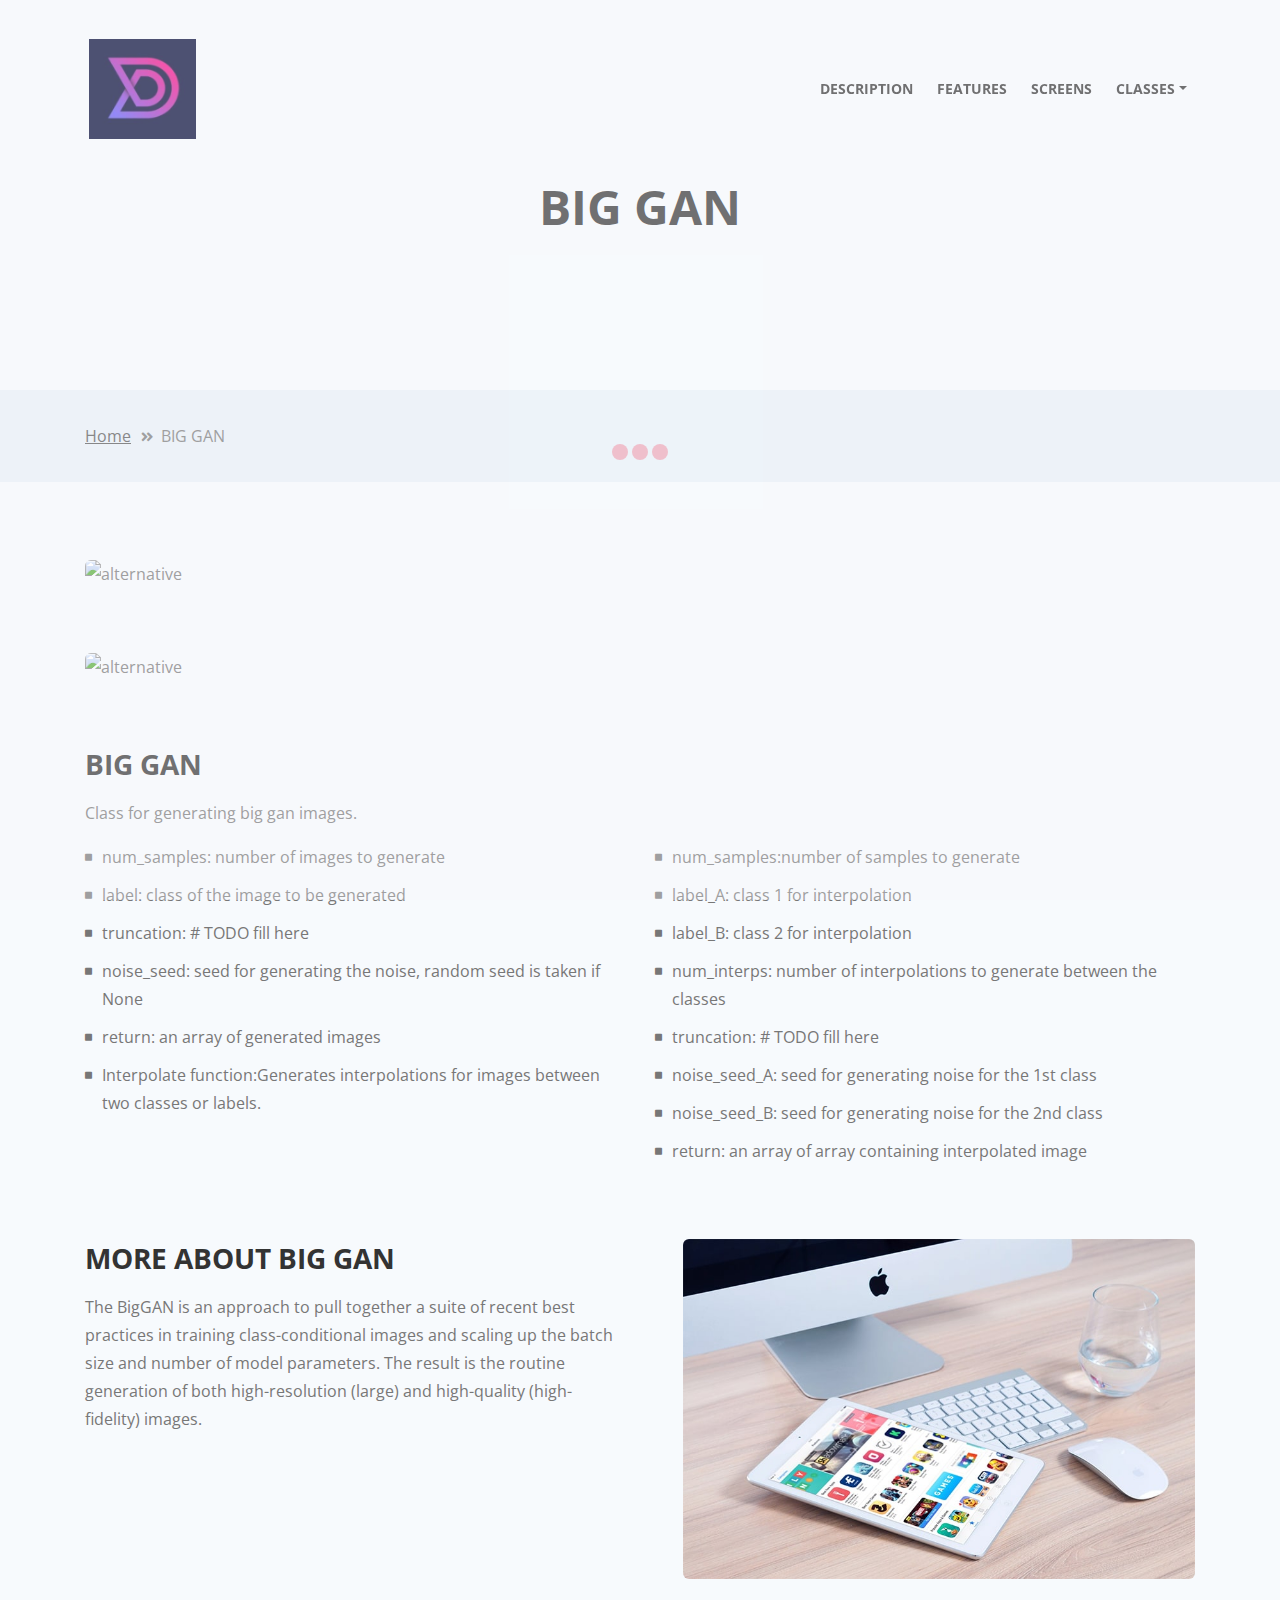
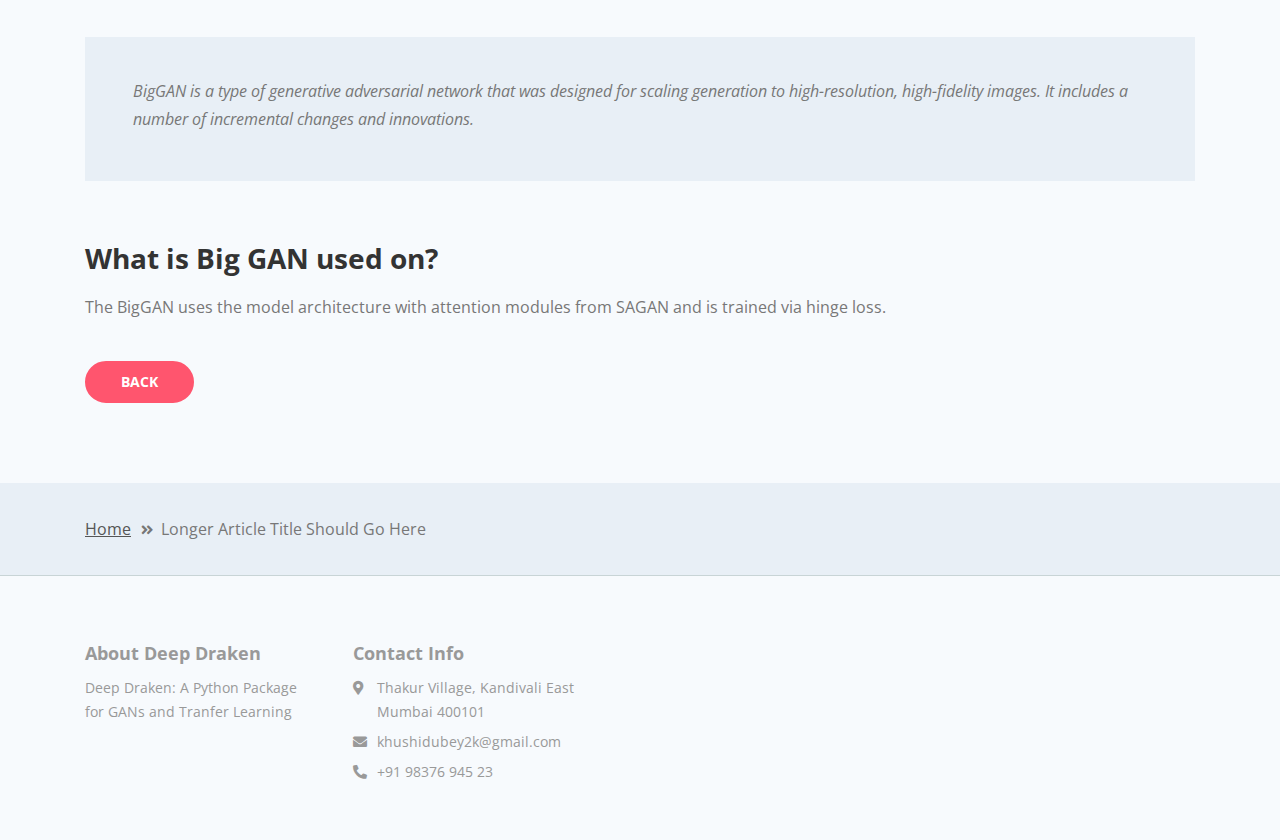
==== commit bd0604c9: "Update BIG GAN.html" ====
--- a/BIG GAN.html
+++ b/BIG GAN.html
@@ -51,7 +51,7 @@
             <!-- <a class="navbar-brand logo-text page-scroll" href="index.html">Sync</a> -->
 
             <!-- Image Logo -->
-            <a class="navbar-brand logo-image" href="index.html"><img src="C:\Users\Khushi Dubey\OneDrive\Desktop\DOCUMENTATION WEBSITE SAMPLE 1\images\logo.jpg" alt="alternative"></a> 
+            <a class="navbar-brand logo-image" href="index.html"><img src="logo.JPG" alt="alternative"></a> 
             
             <!-- Mobile Menu Toggle Button -->
             <button class="navbar-toggler" type="button" data-toggle="collapse" data-target="#navbarsExampleDefault" aria-controls="navbarsExampleDefault" aria-expanded="false" aria-label="Toggle navigation">
@@ -129,11 +129,11 @@
             <div class="row">
                 <div class="col-lg-12">
                     <div class="image-container-large">
-                        <img class="img-fluid" src="C:\Users\Khushi Dubey\OneDrive\Desktop\DOCUMENTATION WEBSITE SAMPLE 1\images\BIG GAN SS 1.JPG" alt="alternative">
+                        <img class="img-fluid" src="BIG GAN SS 1.JPG" alt="alternative">
                     </div> <!-- end of image-container-large -->
 
                     <div class="image-container-large">
-                        <img class="img-fluid" src="C:\Users\Khushi Dubey\OneDrive\Desktop\DOCUMENTATION WEBSITE SAMPLE 1\images\BIG GAN SS 2.JPG" alt="alternative">
+                        <img class="img-fluid" src="BIG GAN SS 2.JPG" alt="alternative">
                     </div> <!-- end of image-container-large -->
 
                     <div class="text-container">
@@ -310,4 +310,4 @@
     <script src="js/validator.min.js"></script> <!-- Validator.js - Bootstrap plugin that validates forms -->
     <script src="js/scripts.js"></script> <!-- Custom scripts -->
 </body>
-</html>+</html>
